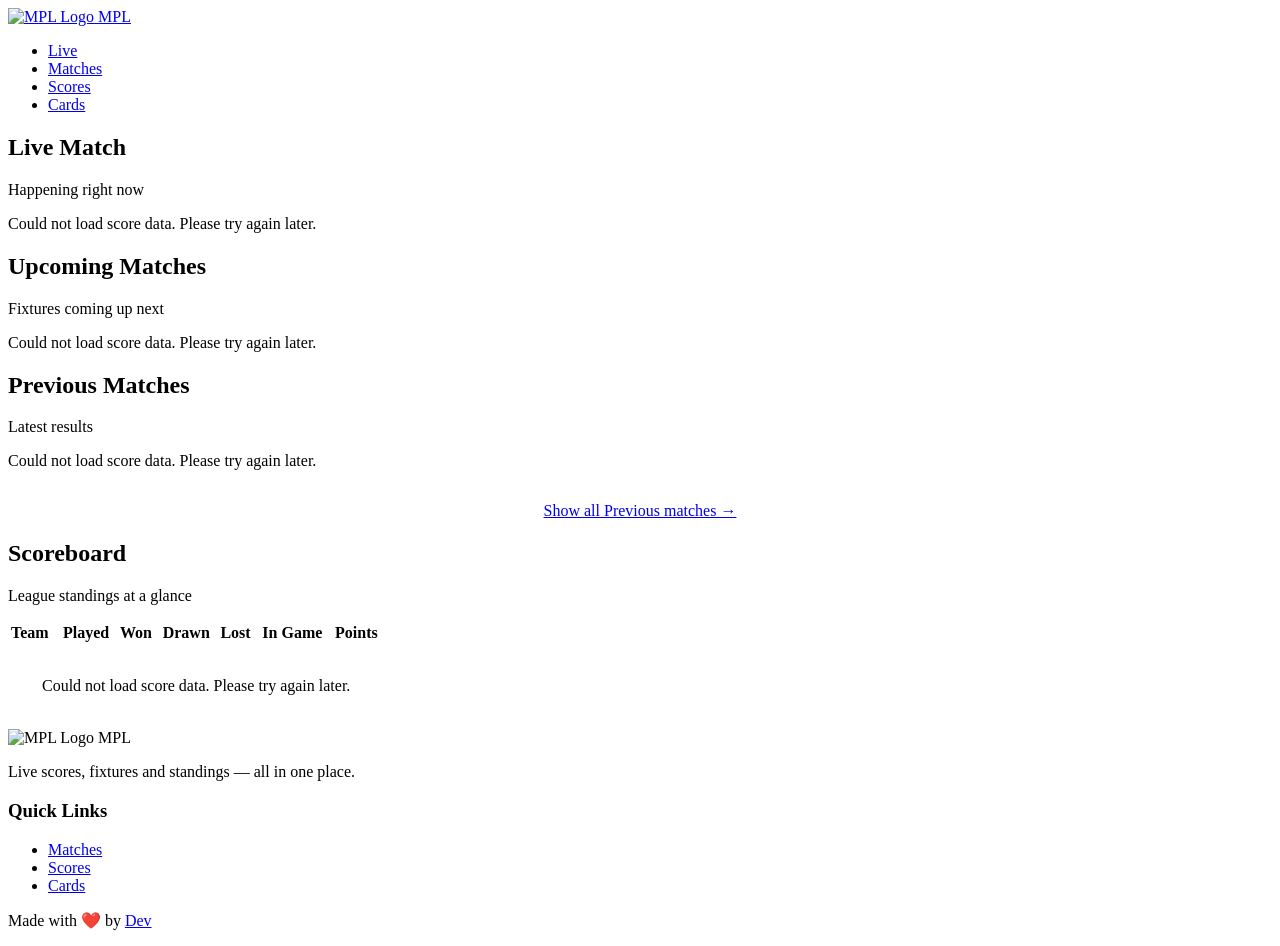
==== public/index.html @ 77a2c580 "Rename index.html to public/index.html" ====
<!DOCTYPE html>
<html lang="en">
<head>
    <meta charset="UTF-8">
    <meta name="viewport" content="width=device-width, initial-scale=1.0">
    <meta name="description" content="Live, upcoming and previous match scores for the Kerala Anime Community league.">
    <title>KAC · Scores</title>
    <link rel="stylesheet" href="./styles.css" >
</head>
<body>

    <!-- ===== HEADER ===== -->
    <header class="header">
        <div class="container">
            <div class="nav-container">
                <div class="logo">
                    <a href="./">
                        <img src="https://cdn.jsdelivr.net/gh/spadlor/mpl@main/logo.svg" alt="MPL Logo">
                        <span>MPL</span>
                    </a>
                </div>
                <nav class="nav">
                    <ul class="nav-menu">
                        <li class="nav-item"><a href="./" class="nav-link active">Live</a></li>
                        <li class="nav-item"><a href="./matches" class="nav-link">Matches</a></li>
                        <li class="nav-item"><a href="./scores" class="nav-link">Scores</a></li>
                        <li class="nav-item"><a href="./cards" class="nav-link">Cards</a></li>
                    </ul>
                    <div class="hamburger" id="hamburger">
                        <span class="bar"></span><span class="bar"></span><span class="bar"></span>
                    </div>
                </nav>
            </div>
        </div>
    </header>

    <main class="page-wrap">

        <!-- ===== LIVE MATCHES ===== -->
        <section class="score-section" id="live-section">
            <div class="container">
                <div class="section-header">
                    <h2>Live Match</h2>
                    <p>Happening right now</p>
                </div>
                <div id="live-container" class="score-grid">
                    <div class="loading"><div class="spinner"></div>Loading live scores…</div>
                </div>
            </div>
        </section>

        <!-- ===== UPCOMING (NEXT) MATCHES ===== -->
        <section class="score-section alt" id="next-section">
            <div class="container">
                <div class="section-header">
                    <h2>Upcoming Matches</h2>
                    <p>Fixtures coming up next</p>
                </div>
                <div id="next-container" class="score-grid two-col">
                    <div class="loading"><div class="spinner"></div>Loading upcoming matches…</div>
                </div>
            </div>
        </section>

        <!-- ===== PREVIOUS MATCHES (last 2) ===== -->
        <section class="score-section" id="previous-section">
            <div class="container">
                <div class="section-header">
                    <h2>Previous Matches</h2>
                    <p>Latest results</p>
                </div>
                <div id="previous-container" class="score-grid two-col"></div>
                <div style="text-align:center; margin-top:2rem;">
                    <a href="/matches" class="btn btn-secondary">Show all Previous matches →</a>
                </div>
            </div>
        </section>

        <!-- ===== SCOREBOARD ===== -->
        <section class="score-section alt" id="scoreboard-section">
            <div class="container">
                <div class="section-header">
                    <h2>Scoreboard</h2>
                    <p>League standings at a glance</p>
                </div>
                <div class="table-wrap">
                    <table class="scoreboard">
                        <thead>
                            <tr>
                                <th style="text-align:left;">Team</th>
                                <th>Played</th>
                                <th>Won</th>
                                <th>Drawn</th>
                                <th>Lost</th>
                                <th>In Game</th>
                                <th>Points</th>
                            </tr>
                        </thead>
                        <tbody id="scoreboard-body">
                            <tr><td colspan="7" style="text-align:center; padding:2rem;">Loading scoreboard…</td></tr>
                        </tbody>
                    </table>
                </div>
            </div>
        </section>

    </main>

    <!-- ===== FOOTER ===== -->
    <footer class="footer">
        <div class="container">
            <div class="footer-content">
                <div class="footer-section">
                    <div class="footer-logo">
                        <img src="https://cdn.jsdelivr.net/gh/spadlor/mpl@main/logo.svg" alt="MPL Logo">
                        <span>MPL</span>
                    </div>
                    <p>Live scores, fixtures and standings — all in one place.</p>
                </div>
                <div class="footer-section">
                    <h3>Quick Links</h3>
                    <ul>
                        <li><a href="./matches">Matches</a></li>
                        <li><a href="./scores">Scores</a></li>
                        <li><a href="./cards">Cards</a></li>
                    </ul>
                </div>
            </div>
            <div class="footer-bottom">
                <p>Made with ❤️ by <a href="https://linkedin.com/shxmeem" target="_blank" rel="noopener">Dev</a></p>
            </div>
        </div>
    </footer>

    <script>
    /* =========================================================
       Minimal YAML parser (handles the exact structure of
       scores.yml — lists, nested maps, scalars, empty values).
       No external dependencies required.
       ========================================================= */
    function parseYaml(text) {
        const lines = text.replace(/\r\n/g, '\n').split('\n');
        const root = {};
        const stack = [{ indent: -1, value: root }];

        function setVal(obj, key, val) {
            if (Array.isArray(obj)) {
                // not used directly at container level
                obj.push(val);
            } else {
                obj[key] = val;
            }
        }

        function getContainer(parent, key, isList) {
            if (isList) {
                if (!Array.isArray(parent[key])) parent[key] = [];
                return parent[key];
            } else {
                if (typeof parent[key] !== 'object' || parent[key] === null || Array.isArray(parent[key])) {
                    parent[key] = {};
                }
                return parent[key];
            }
        }

        for (let i = 0; i < lines.length; i++) {
            let raw = lines[i];
            if (!raw.trim()) continue;
            // strip full-line comments
            if (/^\s*#/.test(raw)) continue;

            const indent = raw.match(/^\s*/)[0].length;
            let line = raw.trim();

            // pop stack to current indent level
            while (stack.length > 1 && stack[stack.length - 1].indent >= indent) {
                stack.pop();
            }
            const parent = stack[stack.length - 1].value;

            // list item
            if (line.startsWith('- ')) {
                const itemText = line.slice(2).trim();
                // parent must be an array
                if (!Array.isArray(parent)) continue; // safety
                const item = {};
                parent.push(item);
                // push item context
                stack.push({ indent: indent + 2, value: item });

                // item can be "key: value" or "key:" (nested)
                const m = itemText.match(/^([^:]+):\s*(.*)$/);
                if (m) {
                    const key = m[1].trim();
                    const val = m[2].trim();
                    if (val === '') {
                        // peek next line to decide list or map
                        const next = lines[i + 1];
                        let nextIndent = -1, nextText = '';
                        if (next !== undefined) {
                            nextIndent = next.match(/^\s*/)[0].length;
                            nextText = next.trim();
                        }
                        if (nextText.startsWith('- ') && nextIndent > indent) {
                            item[key] = [];
                            stack.push({ indent: nextIndent, value: item[key] });
                        } else {
                            item[key] = {};
                            stack.push({ indent: indent + 2, value: item[key] });
                        }
                    } else {
                        item[key] = parseScalar(val);
                    }
                }
                continue;
            }

            // regular "key: value" or "key:" line
            const m = line.match(/^([^:]+):\s*(.*)$/);
            if (!m) continue;
            const key = m[1].trim();
            const val = m[2].trim();

            if (val === '') {
                // determine if next meaningful line is a list
                let j = i + 1;
                while (j < lines.length && (!lines[j].trim() || /^\s*#/.test(lines[j]))) j++;
                let isList = false;
                if (j < lines.length) {
                    const nextIndent = lines[j].match(/^\s*/)[0].length;
                    if (nextIndent > indent && lines[j].trim().startsWith('- ')) isList = true;
                }
                if (isList) {
                    if (!Array.isArray(parent[key])) parent[key] = [];
                    stack.push({ indent: indent, value: parent[key] });
                } else {
                    if (typeof parent[key] !== 'object' || parent[key] === null || Array.isArray(parent[key])) parent[key] = {};
                    stack.push({ indent: indent, value: parent[key] });
                }
            } else {
                parent[key] = parseScalar(val);
            }
        }
        return root;
    }

    function parseScalar(v) {
        if (v === '' ) return '';
        if (v === '""' || v === "''") return '';
        if (v === 'null' || v === '~') return null;
        if (v === 'true') return true;
        if (v === 'false') return false;
        if (/^-?\d+$/.test(v)) return parseInt(v, 10);
        if (/^-?\d*\.\d+$/.test(v)) return parseFloat(v);
        // strip surrounding quotes
        if ((v.startsWith('"') && v.endsWith('"')) || (v.startsWith("'") && v.endsWith("'"))) {
            return v.slice(1, -1);
        }
        // strip inline comment
        const ci = v.indexOf(' #');
        if (ci > -1) return v.slice(0, ci).trim();
        return v;
    }

    /* =========================================================
       RENDERING
       ========================================================= */
    const SCORES_URL = 'https://cdn.jsdelivr.net/gh/spadlor/mpl@main/scores.yml';

    function esc(s) {
        return String(s ?? '')
            .replace(/&/g, '&amp;').replace(/</g, '&lt;').replace(/>/g, '&gt;')
            .replace(/"/g, '&quot;').replace(/'/g, '&#39;');
    }

    function normaliseMatch(m) {
        if (!m) return null;
        // yaml might produce {team_1:{...}, team_2:{...}}
        const t1 = m.team_1 || m.team1 || {};
        const t2 = m.team_2 || m.team2 || {};
        const cards = m.cards || {};
        return {
            team1: { name: t1.name ?? 'Team 1', score: t1.score },
            team2: { name: t2.name ?? 'Team 2', score: t2.score },
            cards: {
                yellow: Array.isArray(cards.yellow) ? cards.yellow.map(x => typeof x === 'string' ? x : (x && x.name) || '') : [],
                red: Array.isArray(cards.red) ? cards.red.map(x => typeof x === 'string' ? x : (x && x.name) || '') : []
            }
        };
    }

    function scoreText(score) {
        if (score === '' || score === null || score === undefined) return '—';
        return esc(score);
    }

    function renderMatchCard(match, opts = {}) {
        const m = normaliseMatch(match);
        if (!m) return '';

        const isLive = !!opts.live;
        const isNext = !!opts.next;

        const score1 = isNext ? '—' : scoreText(m.team1.score);
        const score2 = isNext ? '—' : scoreText(m.team2.score);
        const emptyClass1 = (isNext || m.team1.score === '' || m.team1.score === null || m.team1.score === undefined) ? 'empty' : '';
        const emptyClass2 = (isNext || m.team2.score === '' || m.team2.score === null || m.team2.score === undefined) ? 'empty' : '';

        const yellow = m.cards.yellow.filter(Boolean);
        const red = m.cards.red.filter(Boolean);

        let cardsHtml = '';
        if (yellow.length || red.length) {
            cardsHtml = `<div class="cards-row">
                ${yellow.length ? `<span class="card-pill"><span class="dot yellow"></span>Yellow: ${yellow.map(esc).join(', ')}</span>` : ''}
                ${red.length ? `<span class="card-pill"><span class="dot red"></span>Red: ${red.map(esc).join(', ')}</span>` : ''}
            </div>`;
        }

        return `
            <div class="match-card ${isLive ? 'live' : ''}">
                <div class="match-teams">
                    <div class="team">
                        <div class="team-name">${esc(m.team1.name)}</div>
                        <div class="team-score ${emptyClass1}">${score1}</div>
                    </div>
                    <div class="vs">VS</div>
                    <div class="team">
                        <div class="team-name">${esc(m.team2.name)}</div>
                        <div class="team-score ${emptyClass2}">${score2}</div>
                    </div>
                </div>
                ${cardsHtml}
                <div class="match-meta">
                    <span>${isLive ? '🔴 In progress' : isNext ? '⏳ Upcoming' : '✅ Finished'}</span>
                    <span>${isNext ? 'Score TBA' : 'Match result'}</span>
                </div>
            </div>`;
    }

    function renderSection(containerId, matches, opts, emptyMsg) {
        const el = document.getElementById(containerId);
        if (!el) return;

        // ensure array
        let list = matches;
        if (!list) list = [];
        if (!Array.isArray(list)) list = [list];

        // For live/next show all; previous slice to 2 handled below by caller
        if (opts && opts.limit) list = list.slice(0, opts.limit);

        if (!list.length) {
            el.innerHTML = `<div class="empty-state">${esc(emptyMsg)}</div>`;
            return;
        }
        el.innerHTML = list.map(m => renderMatchCard(m, opts)).join('');
    }

    function renderScoreboard(rows) {
        const tbody = document.getElementById('scoreboard-body');
        if (!tbody) return;

        let list = rows;
        if (!list) list = [];
        if (!Array.isArray(list)) list = [list];

        if (!list.length) {
            tbody.innerHTML = `<tr><td colspan="7" style="text-align:center; padding:2rem; color:var(--text-light);">No scoreboard data available.</td></tr>`;
            return;
        }

        tbody.innerHTML = list.map(r => {
            if (!r) return '';
            const name = r.team_name ?? r.team ?? r.name ?? '—';
            const played = r.played ?? '0';
            const won = r.won ?? '0';
            const drawn = r.drawn ?? '0';
            const lost = r.lost ?? '0';
            const inGame = (r.in_game === true || r.in_game === 'true');
            const points = r.points ?? '0';

            return `<tr>
                <td class="team-col">${esc(name)}</td>
                <td>${esc(played)}</td>
                <td>${esc(won)}</td>
                <td>${esc(drawn)}</td>
                <td>${esc(lost)}</td>
                <td><span class="in-game-badge ${inGame ? 'on' : 'off'}">${inGame ? 'Yes' : 'No'}</span></td>
                <td class="points">${esc(points)}</td>
            </tr>`;
        }).join('');
    }

    /* =========================================================
       BOOT
       ========================================================= */
    async function loadScores() {
        try {
            const res = await fetch(SCORES_URL, { cache: 'no-store' });
            if (!res.ok) throw new Error('HTTP ' + res.status);
            const text = await res.text();
            const data = parseYaml(text);

            const live = data.live || [];
            const next = data.next || [];
            const previous = data.previous || [];
            const scoreboard = data.scoreboard || [];

            // Live (all)
            renderSection('live-container', live, { live: true }, 'No live match right now.');

            // Upcoming (all)
            renderSection('next-container', next, { next: true }, 'No upcoming matches scheduled.');

            // Previous (show latest 2, but keep order as in yml — take first 2)
            const prevList = Array.isArray(previous) ? previous : (previous ? [previous] : []);
            renderSection('previous-container', prevList.slice(0, 2), {}, 'No previous matches yet.');

            // Scoreboard
            renderScoreboard(scoreboard);

        } catch (err) {
            console.error('Failed to load scores:', err);
            const msg = 'Could not load score data. Please try again later.';
            ['live-container','next-container','previous-container'].forEach(id => {
                const el = document.getElementById(id);
                if (el) el.innerHTML = `<div class="empty-state">${msg}</div>`;
            });
            const sb = document.getElementById('scoreboard-body');
            if (sb) sb.innerHTML = `<tr><td colspan="7" style="text-align:center; padding:2rem; color:var(--text-light);">${msg}</td></tr>`;
        }
    }

    /* =========================================================
       NAV / UI
       ========================================================= */
    document.addEventListener('DOMContentLoaded', function () {
        // Mobile menu
        const hamburger = document.getElementById('hamburger');
        const navMenu = document.querySelector('.nav-menu');
        if (hamburger && navMenu) {
            hamburger.addEventListener('click', () => {
                hamburger.classList.toggle('active');
                navMenu.classList.toggle('active');
                document.body.style.overflow = navMenu.classList.contains('active') ? 'hidden' : '';
            });
        }

        // Header scroll
        const header = document.querySelector('.header');
        window.addEventListener('scroll', () => {
            header.classList.toggle('scrolled', window.scrollY > 100);
        });

        // Load data
        loadScores();
    });
    </script>
</body>
</html>
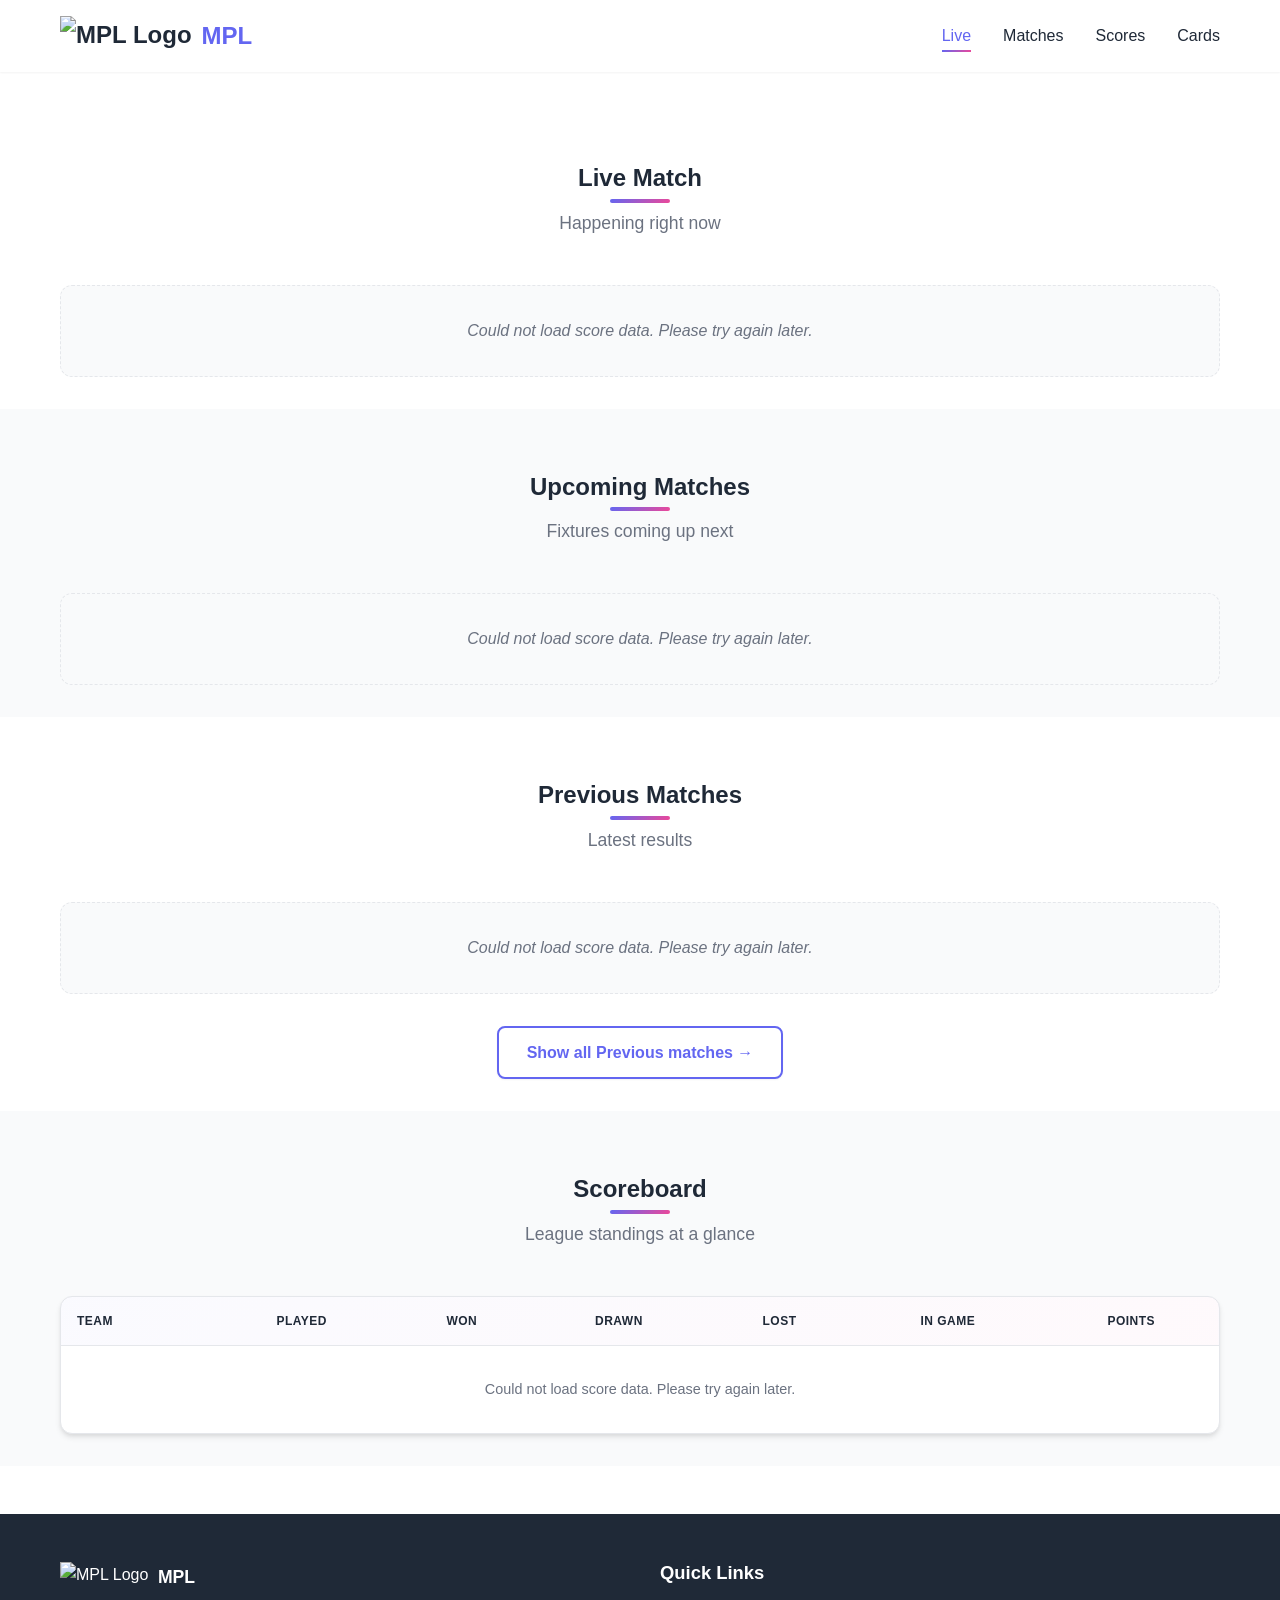
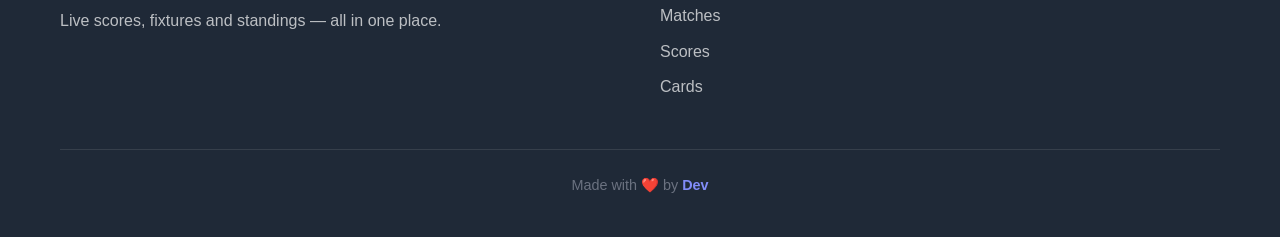
==== commit 44217b02: "Update logo and scores URL paths in index.html" ====
--- a/public/index.html
+++ b/public/index.html
@@ -15,7 +15,7 @@
             <div class="nav-container">
                 <div class="logo">
                     <a href="./">
-                        <img src="https://cdn.jsdelivr.net/gh/spadlor/mpl@main/logo.svg" alt="MPL Logo">
+                        <img src="https://cdn.jsdelivr.net/gh/spadlor/mpl@main/public/logo.svg" alt="MPL Logo">
                         <span>MPL</span>
                     </a>
                 </div>
@@ -112,7 +112,7 @@
             <div class="footer-content">
                 <div class="footer-section">
                     <div class="footer-logo">
-                        <img src="https://cdn.jsdelivr.net/gh/spadlor/mpl@main/logo.svg" alt="MPL Logo">
+                        <img src="https://cdn.jsdelivr.net/gh/spadlor/mpl@main/public/logo.svg" alt="MPL Logo">
                         <span>MPL</span>
                     </div>
                     <p>Live scores, fixtures and standings — all in one place.</p>
@@ -266,7 +266,7 @@
     /* =========================================================
        RENDERING
        ========================================================= */
-    const SCORES_URL = 'https://cdn.jsdelivr.net/gh/spadlor/mpl@main/scores.yml';
+    const SCORES_URL = 'https://cdn.jsdelivr.net/gh/spadlor/mpl@main/public/scores.yml';
 
     function esc(s) {
         return String(s ?? '')
--- a/public/styles.css
+++ b/public/styles.css
@@ -0,0 +1,222 @@
+        * { margin: 0; padding: 0; box-sizing: border-box; }
+
+        :root {
+            --primary-color: #6366f1;
+            --primary-light: #818cf8;
+            --primary-dark: #4f46e5;
+            --secondary-color: #ec4899;
+            --accent-color: #06b6d4;
+            --text-dark: #1f2937;
+            --text-light: #6b7280;
+            --text-white: #ffffff;
+            --bg-white: #ffffff;
+            --bg-light: #f9fafb;
+            --bg-lighter: #f3f4f6;
+            --border-light: #e5e7eb;
+            --gradient-primary: linear-gradient(135deg, var(--primary-color), var(--secondary-color));
+            --gradient-subtle: linear-gradient(135deg, rgba(99,102,241,.03), rgba(236,72,153,.03));
+            --shadow-sm: 0 1px 2px 0 rgba(0,0,0,.05);
+            --shadow-md: 0 4px 6px -1px rgba(0,0,0,.1), 0 2px 4px -1px rgba(0,0,0,.06);
+            --shadow-lg: 0 10px 15px -3px rgba(0,0,0,.1), 0 4px 6px -2px rgba(0,0,0,.05);
+            --shadow-xl: 0 20px 25px -5px rgba(0,0,0,.1), 0 10px 10px -5px rgba(0,0,0,.04);
+            --border-radius: 8px;
+            --border-radius-lg: 12px;
+            --border-radius-xl: 16px;
+            --transition: all .3s ease;
+        }
+
+        html { scroll-behavior: smooth; }
+
+        body {
+            font-family: 'Inter', -apple-system, BlinkMacSystemFont, 'Segoe UI', Roboto, Oxygen, Ubuntu, sans-serif;
+            line-height: 1.6;
+            color: var(--text-dark);
+            background: var(--bg-white);
+            overflow-x: hidden;
+        }
+
+        .container { width: 100%; max-width: 1200px; margin: 0 auto; padding: 0 20px; }
+
+        h1,h2,h3,h4,h5,h6 { font-weight: 700; line-height: 1.2; margin-bottom: 1rem; color: var(--text-dark); }
+        p { margin-bottom: 1rem; color: var(--text-light); }
+
+        .section-header { text-align: center; margin-bottom: 3rem; }
+        .section-header h2 { position: relative; display: inline-block; margin-bottom: 1rem; }
+        .section-header h2::after {
+            content: ''; position: absolute; bottom: -10px; left: 50%; transform: translateX(-50%);
+            width: 60px; height: 4px; background: var(--gradient-primary); border-radius: 2px;
+        }
+        .section-header p { font-size: 1.1rem; max-width: 620px; margin: 0 auto; }
+
+        /* ===== BUTTONS ===== */
+        .btn {
+            display: inline-flex; align-items: center; justify-content: center; gap: 8px;
+            padding: 12px 28px; border-radius: var(--border-radius); text-decoration: none;
+            font-weight: 600; font-size: 1rem; text-align: center; transition: var(--transition);
+            border: none; cursor: pointer; font-family: inherit;
+        }
+        .btn-primary { background: var(--gradient-primary); color: var(--text-white); box-shadow: var(--shadow-md); }
+        .btn-primary:hover { transform: translateY(-2px); box-shadow: var(--shadow-lg); }
+        .btn-secondary {
+            background: var(--bg-white); color: var(--primary-color);
+            border: 2px solid var(--primary-color); box-shadow: var(--shadow-sm);
+        }
+        .btn-secondary:hover { background: var(--primary-color); color: var(--text-white); transform: translateY(-2px); box-shadow: var(--shadow-md); }
+
+        /* ===== HEADER / NAV ===== */
+        .header {
+            position: fixed; top: 0; left: 0; width: 100%;
+            background: rgba(255,255,255,.95); backdrop-filter: blur(10px);
+            z-index: 1000; box-shadow: var(--shadow-sm); transition: var(--transition);
+        }
+        .header.scrolled { background: rgba(255,255,255,.98); box-shadow: var(--shadow-md); }
+
+        .nav-container { display: flex; justify-content: space-between; align-items: center; padding: 1rem 0; }
+
+        .logo a { display: flex; align-items: center; text-decoration: none; color: var(--text-dark); font-weight: 700; font-size: 1.5rem; }
+        .logo img { height: 40px; margin-right: 10px; display: block; }
+        .logo span { color: var(--primary-color); }
+
+        .nav-menu { display: flex; list-style: none; align-items: center; }
+        .nav-item { position: relative; margin-left: 2rem; }
+        .nav-link {
+            text-decoration: none; color: var(--text-dark); font-weight: 500;
+            transition: var(--transition); padding: .5rem 0; position: relative;
+        }
+        .nav-link:hover, .nav-link.active { color: var(--primary-color); }
+        .nav-link.active::after {
+            content: ''; position: absolute; bottom: 0; left: 0; width: 100%; height: 2px;
+            background: var(--gradient-primary);
+        }
+
+        /* nav link animated underline (non-active) */
+        .nav-link:not(.active)::after {
+            content: ''; position: absolute; bottom: 0; left: 50%; width: 0; height: 2px;
+            background: var(--gradient-primary); transition: var(--transition); transform: translateX(-50%);
+        }
+        .nav-link:not(.active):hover::after { width: 100%; }
+
+        .hamburger { display: none; flex-direction: column; cursor: pointer; }
+        .bar { width: 25px; height: 3px; background: var(--text-dark); margin: 3px 0; transition: var(--transition); border-radius: 2px; }
+
+        /* ===== PAGE WRAP ===== */
+        .page-wrap { padding-top: 100px; }
+
+        /* ===== SCORE SECTIONS ===== */
+        .score-section { padding: 4rem 0 2rem; }
+        .score-section.alt { background: var(--bg-light); }
+
+        .score-grid { display: grid; gap: 1.5rem; }
+        .score-grid.two-col { grid-template-columns: repeat(auto-fit, minmax(320px, 1fr)); }
+
+        /* match card */
+        .match-card {
+            background: var(--bg-white); border: 1px solid var(--border-light);
+            border-radius: var(--border-radius-lg); box-shadow: var(--shadow-md);
+            padding: 1.5rem; transition: var(--transition); position: relative; overflow: hidden;
+        }
+        .match-card:hover { transform: translateY(-4px); box-shadow: var(--shadow-lg); }
+
+        .match-card.live { border-top: 4px solid var(--secondary-color); }
+        .match-card.live::before {
+            content: 'LIVE'; position: absolute; top: 14px; right: -34px;
+            background: var(--secondary-color); color: #fff; font-size: .7rem; font-weight: 700;
+            letter-spacing: 1px; padding: 4px 40px; transform: rotate(45deg);
+        }
+
+        .match-teams { display: flex; align-items: center; justify-content: space-between; gap: 1rem; margin-bottom: 1rem; }
+        .team { flex: 1; min-width: 0; }
+        .team:last-child { text-align: right; }
+        .team-name { font-weight: 700; font-size: 1.05rem; color: var(--text-dark); white-space: nowrap; overflow: hidden; text-overflow: ellipsis; }
+        .team-score { font-size: 2.2rem; font-weight: 700; color: var(--primary-color); line-height: 1.1; }
+        .team-score.empty { color: var(--text-light); opacity: .6; }
+        .vs {
+            font-weight: 700; color: var(--text-light); background: var(--bg-lighter);
+            padding: .4rem .7rem; border-radius: var(--border-radius); font-size: .85rem; flex-shrink: 0;
+        }
+
+        .match-meta {
+            display: flex; align-items: center; justify-content: space-between; flex-wrap: wrap;
+            gap: .5rem; font-size: .8rem; color: var(--text-light); border-top: 1px dashed var(--border-light); padding-top: .8rem;
+        }
+
+        .cards-row { display: flex; gap: 1rem; flex-wrap: wrap; margin-top: .8rem; }
+        .card-pill {
+            display: inline-flex; align-items: center; gap: .4rem; font-size: .8rem; font-weight: 500;
+            padding: .35rem .7rem; border-radius: 999px; border: 1px solid var(--border-light); background: var(--bg-light);
+        }
+        .card-pill .dot { width: 10px; height: 10px; border-radius: 50%; display: inline-block; }
+        .dot.yellow { background: #f59e0b; }
+        .dot.red { background: #ef4444; }
+
+        .empty-state {
+            text-align: center; padding: 2rem; color: var(--text-light); font-style: italic;
+            background: var(--bg-light); border: 1px dashed var(--border-light); border-radius: var(--border-radius-lg);
+        }
+
+        /* ===== SCOREBOARD TABLE ===== */
+        .table-wrap {
+            background: var(--bg-white); border-radius: var(--border-radius-lg); box-shadow: var(--shadow-md);
+            border: 1px solid var(--border-light); overflow-x: auto;
+        }
+        table.scoreboard { width: 100%; border-collapse: collapse; min-width: 640px; }
+        table.scoreboard thead { background: var(--gradient-subtle); }
+        table.scoreboard th, table.scoreboard td { padding: .9rem 1rem; text-align: center; font-size: .9rem; }
+        table.scoreboard th { font-weight: 700; color: var(--text-dark); text-transform: uppercase; letter-spacing: .5px; font-size: .75rem; }
+        table.scoreboard td { border-top: 1px solid var(--border-light); color: var(--text-light); }
+        table.scoreboard td.team-col { text-align: left; font-weight: 600; color: var(--text-dark); }
+        table.scoreboard tbody tr { transition: var(--transition); }
+        table.scoreboard tbody tr:hover { background: var(--bg-light); }
+        table.scoreboard td.points { font-weight: 700; color: var(--primary-color); font-size: 1rem; }
+        .in-game-badge {
+            display: inline-block; font-size: .7rem; font-weight: 700; letter-spacing: .5px;
+            padding: .2rem .55rem; border-radius: 999px;
+        }
+        .in-game-badge.on { background: rgba(6,182,212,.12); color: #0891b2; }
+        .in-game-badge.off { background: var(--bg-lighter); color: var(--text-light); }
+
+        /* ===== FOOTER ===== */
+        .footer { background: var(--text-dark); color: var(--text-white); padding: 3rem 0 1.5rem; margin-top: 3rem; }
+        .footer-content {
+            display: grid; grid-template-columns: repeat(auto-fit, minmax(220px, 1fr));
+            gap: 2.5rem; margin-bottom: 2.5rem;
+        }
+        .footer-section h3 { color: var(--text-white); margin-bottom: 1.2rem; font-size: 1.15rem; }
+        .footer-section p { color: rgba(255,255,255,.7); margin-bottom: .8rem; }
+        .footer-section ul { list-style: none; }
+        .footer-section ul li { margin-bottom: .6rem; }
+        .footer-section ul li a { color: rgba(255,255,255,.7); text-decoration: none; transition: var(--transition); }
+        .footer-section ul li a:hover { color: var(--text-white); padding-left: 5px; }
+        .footer-logo { display: flex; align-items: center; margin-bottom: 1rem; gap: .6rem; }
+        .footer-logo img { height: 30px; }
+        .footer-logo span { font-weight: 700; font-size: 1.1rem; color: var(--text-white); }
+        .footer-bottom {
+            text-align: center; padding-top: 1.5rem; border-top: 1px solid rgba(255,255,255,.1);
+            color: rgba(255,255,255,.55); font-size: .9rem;
+        }
+        .footer-bottom a { color: var(--primary-light); text-decoration: none; font-weight: 600; }
+        .footer-bottom a:hover { text-decoration: underline; }
+
+        /* ===== LOADING ===== */
+        .loading { text-align: center; padding: 4rem 1rem; color: var(--text-light); }
+        .spinner {
+            width: 40px; height: 40px; margin: 0 auto 1rem; border-radius: 50%;
+            border: 4px solid var(--border-light); border-top-color: var(--primary-color);
+            animation: spin .8s linear infinite;
+        }
+        @keyframes spin { to { transform: rotate(360deg); } }
+
+        /* ===== RESPONSIVE ===== */
+        @media (max-width: 768px) {
+            .hamburger { display: flex; }
+            .nav-menu {
+                position: fixed; top: 70px; right: -100%; flex-direction: column;
+                background: var(--bg-white); width: 80%; max-width: 300px; height: calc(100vh - 70px);
+                box-shadow: var(--shadow-xl); transition: var(--transition); padding: 2rem 0;
+                align-items: flex-start;
+            }
+            .nav-menu.active { right: 0; }
+            .nav-item { margin: 0; width: 100%; }
+            .nav-link { display: block; padding: 1rem 2rem; width: 100%; }
+            .team-score { font-size: 1.8rem; }
+        }
